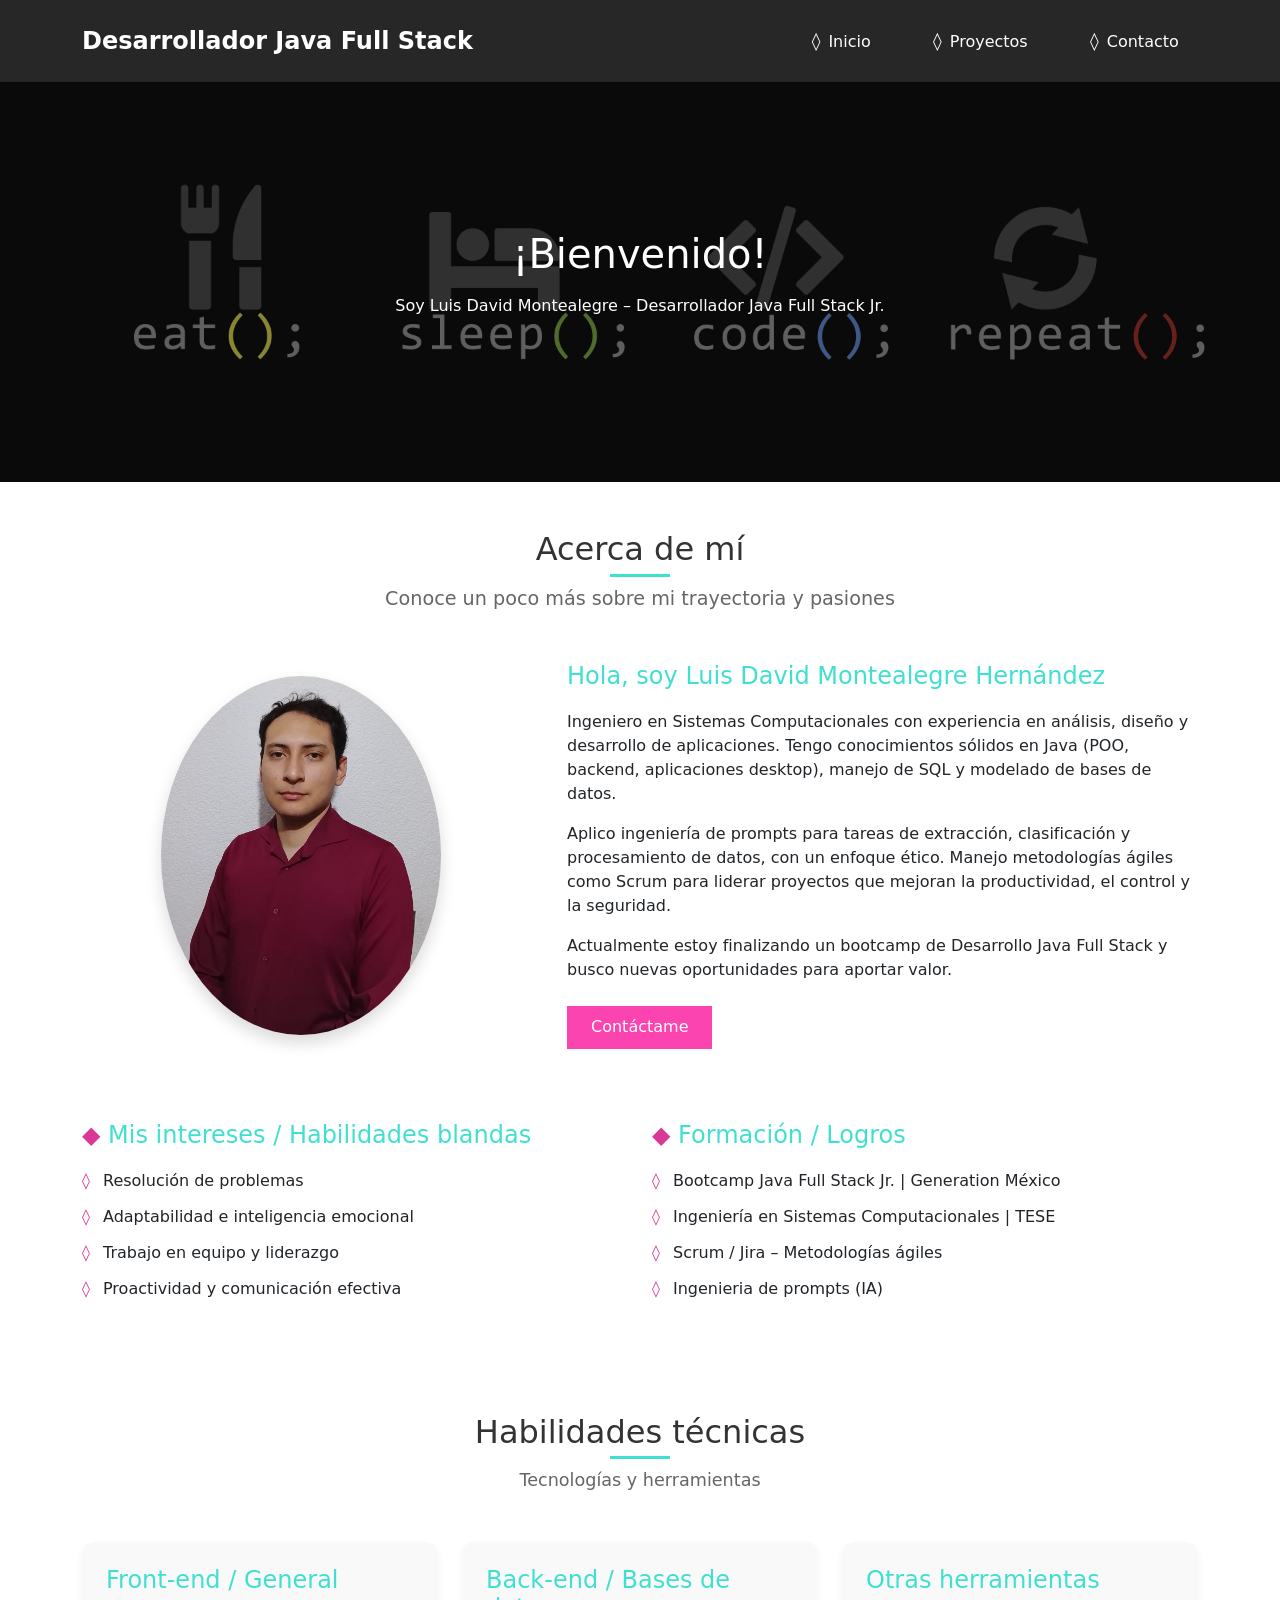
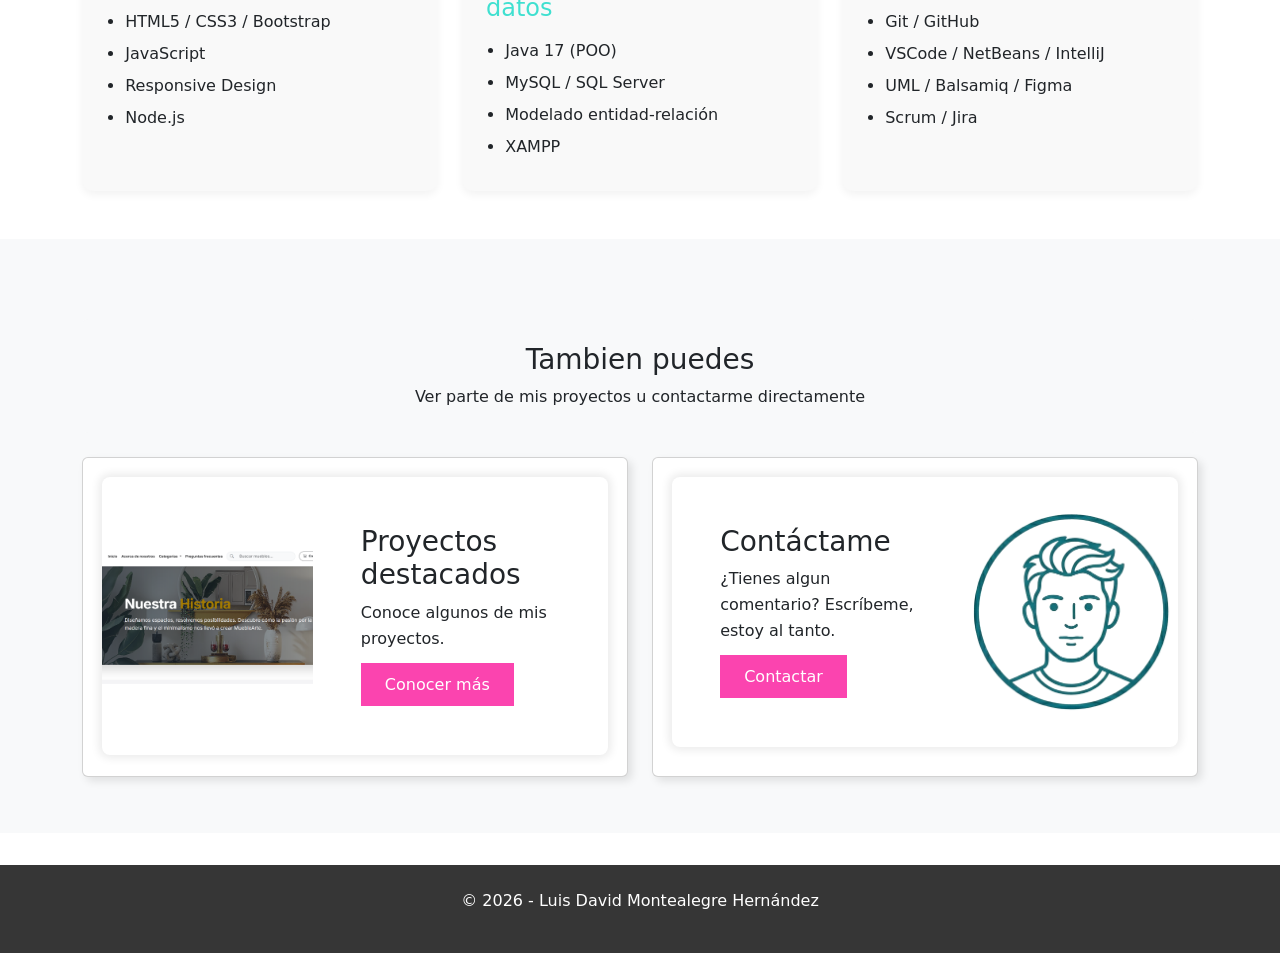
==== index.html @ b94bd550 "Primer commit Primera implementación del portafolio" ====
<!DOCTYPE html>
<html lang="es">

<head>
    <meta charset="UTF-8">
    <meta name="viewport" content="width=device-width, initial-scale=1.0">
    <title>Luis David | Inicio</title>
    <!-- CSS base (común a todo el sitio) -->
    <link rel="stylesheet" href="/styles/base.css">
    <!-- CSS específico de la página de inicio -->
    <link rel="stylesheet" href="/styles/index.css">
    <!-- Bootstrap CSS -->
    <link href="https://cdn.jsdelivr.net/npm/bootstrap@5.3.8/dist/css/bootstrap.min.css" rel="stylesheet"
        integrity="sha384-sRIl4kxILFvY47J16cr9ZwB07vP4J8+LH7qKQnuqkuIAvNWLzeN8tE5YBujZqJLB" crossorigin="anonymous">
    <link rel="icon" type="image/x-icon" href="/assets/icon.png">
</head>

<body>
    <header class="site-header">
        <div class="container">
            <div class="logo-header">Desarrollador Java Full Stack</div>
            <button class="abrir-menu" aria-label="Abrir menú">☰</button>
            <nav class="nav">
                <button class="cerrar-menu" aria-label="Cerrar menú">×</button>
                <ul class="nav-menu">
                    <li><a href="/index.html">Inicio</a></li>
                    <li><a href="/pages/proyectos.html">Proyectos</a></li>
                    <li><a href="/pages/contacto.html">Contacto</a></li>
                </ul>
            </nav>
        </div>
    </header>

    <main class="main-content">
        <!-- Hero con imagen de fondo -->
        <section class="hero-section" style="background-image: url('/assets/hero.jpeg');">
            <div class="container">
                <h1>¡Bienvenido!</h1>
                <p>Soy Luis David Montealegre – Desarrollador Java Full Stack Jr.</p>
            </div>
        </section>

        <!-- Sección detallada de Acerca de mí (ancla) -->
        <section id="about-detalle" class="about-section">
            <div class="container">
                <div class="about-header text-center">
                    <h2>Acerca de mí</h2>
                    <p class="lead">Conoce un poco más sobre mi trayectoria y pasiones</p>
                </div>
                <div class="row align-items-center g-5">
                    <div class="col-md-5">
                        <img src="/assets/Me.jpg" alt="Mi foto" class="img-fluid rounded-circle shadow">
                    </div>
                    <div class="col-md-7">
                        <h3>Hola, soy Luis David Montealegre Hernández</h3>
                        <p>Ingeniero en Sistemas Computacionales con experiencia en análisis, diseño y desarrollo de
                            aplicaciones. Tengo conocimientos sólidos en Java (POO, backend, aplicaciones desktop),
                            manejo de SQL y modelado de bases de datos.</p>
                        <p>Aplico ingeniería de prompts para tareas de extracción, clasificación y procesamiento de
                            datos, con un enfoque ético. Manejo metodologías ágiles como Scrum para liderar proyectos
                            que mejoran la productividad, el control y la seguridad.</p>
                        <p>Actualmente estoy finalizando un bootcamp de Desarrollo Java Full Stack y busco nuevas
                            oportunidades para aportar valor.</p>
                        <div class="mt-4">
                            <a href="/pages/contacto.html" class="btn btn-primary">Contáctame</a>
                        </div>
                    </div>
                </div>
                <div class="row mt-5 pt-4">
                    <div class="col-md-6">
                        <h3><span class="diamante-b">◆</span> Mis intereses / Habilidades blandas</h3>
                        <ul class="list-unstyled">
                            <li><span class="diamante">◊</span> Resolución de problemas</li>
                            <li><span class="diamante">◊</span> Adaptabilidad e inteligencia emocional</li>
                            <li><span class="diamante">◊</span> Trabajo en equipo y liderazgo</li>
                            <li><span class="diamante">◊</span> Proactividad y comunicación efectiva</li>
                        </ul>
                    </div>
                    <div class="col-md-6">
                        <h3><span class="diamante-b">◆</span> Formación / Logros</h3>
                        <ul class="list-unstyled">
                            <li><span class="diamante">◊</span> Bootcamp Java Full Stack Jr. | Generation México</li>
                            <li><span class="diamante">◊</span> Ingeniería en Sistemas Computacionales | TESE</li>
                            <li><span class="diamante">◊</span> Scrum / Jira – Metodologías ágiles</li>
                            <li><span class="diamante">◊</span> Ingenieria de prompts (IA)</li>

                        </ul>
                    </div>
                </div>
            </div>
        </section>

        <!-- Sección detallada de Habilidades (ancla) -->
        <section id="skills-detalle" class="skills-section">
            <div class="container">
                <div class="section-header text-center">
                    <h2>Habilidades técnicas</h2>
                    <p>Tecnologías y herramientas</p>
                </div>
                <div class="row g-4">
                    <div class="col-md-4">
                        <div class="skill-card">
                            <h3>Front-end / General</h3>
                            <ul>
                                <li>HTML5 / CSS3 / Bootstrap</li>
                                <li>JavaScript</li>
                                <li>Responsive Design</li>
                                <li>Node.js</li>
                            </ul>
                        </div>
                    </div>
                    <div class="col-md-4">
                        <div class="skill-card">
                            <h3>Back-end / Bases de datos</h3>
                            <ul>
                                <li>Java 17 (POO)</li>
                                <li>MySQL / SQL Server</li>
                                <li>Modelado entidad‑relación</li>
                                <li>XAMPP</li>
                            </ul>
                        </div>
                    </div>
                    <div class="col-md-4">
                        <div class="skill-card">
                            <h3>Otras herramientas</h3>
                            <ul>
                                <li>Git / GitHub</li>
                                <li>VSCode / NetBeans / IntelliJ</li>
                                <li>UML / Balsamiq / Figma</li>
                                <li>Scrum / Jira</li>
                            </ul>
                        </div>
                    </div>
                </div>
            </div>
        </section>

        <!-- Grid de tarjetas (enlace a proyectos y a contacto) -->
        <section class="grid-section">
            <div class="container">
                <div class="about-extra mt-5 p-4 bg-light rounded">
                    <h3 class="text-center">Tambien puedes</h3>
                    <p class="text-center mb-0">Ver parte de mis proyectos u contactarme directamente</p>
                </div>
                <div class="grid">
                    <!-- Card Proyectos (enlace a página externa) -->
                    <div class="card">
                        <div class="custom-card">
                            <div class="row g-0 align-items-center">
                                <div class="col-md-5">
                                    <img src="/assets/MuebleArte1a.png" alt="Proyectos" class="img-fluid">
                                </div>
                                <div class="col-md-7 p-4 p-md-5">
                                    <h3>Proyectos destacados</h3>
                                    <div class="card-text">
                                        <p>Conoce algunos de mis proyectos.</p>
                                    </div>
                                    <a href="/pages/proyectos.html" class="btn btn-primary">Conocer más</a>
                                </div>
                            </div>
                        </div>
                    </div>
                    <!-- Card Contáctame (enlace a contacto.html) -->
                    <div class="card">
                        <div class="custom-card">
                            <div class="row g-0 align-items-center">
                                <div class="col-md-7 order-md-1 p-4 p-md-5">
                                    <h3>Contáctame</h3>
                                    <div class="card-text">
                                        <p>¿Tienes algun comentario? Escríbeme, estoy al tanto.</p>
                                    </div>
                                    <a href="/pages/contacto.html" class="btn btn-primary">Contactar</a>
                                </div>
                                <div class="col-md-5 order-md-2">
                                    <img src="/assets/acerca-de.png" alt="Contacto" class="img-fluid">
                                </div>
                            </div>
                        </div>
                    </div>
                </div>
            </div>
        </section>
    </main>

    <footer class="site-footer">
        <div class="container">
            <p>&copy; 2026 - Luis David Montealegre Hernández</p>
        </div>
    </footer>

    <!-- JavaScript propio -->
    <script src="/scripts/script.js"></script>
    <!-- Bootstrap JS -->
    <script src="https://cdn.jsdelivr.net/npm/bootstrap@5.3.8/dist/js/bootstrap.bundle.min.js"
        integrity="sha384-FKyoEForCGlyvwx9Hj09JcYn3nv7wiPVlz7YYwJrWVcXK/BmnVDxM+D2scQbITxI"
        crossorigin="anonymous"></script>
</body>

</html>
---- styles/base.css ----
/* ===============================================
   base.css - Estilos comunes a todo el sitio
   =============================================== */

/* ---------- GLOBALES ---------- */
* {
    margin: 0;
    padding: 0;
    box-sizing: border-box;
}

body {
    font-family: system-ui, 'Segoe UI', Roboto, sans-serif;
    line-height: 1.5;
    color: #333;
    background-color: #fff;
}

.container {
    max-width: 1200px;
    margin: 0 auto;
    padding: 0 1rem;
}

/* ---------- HEADER FIJO ---------- */
.site-header {
    background-color: #191919ef;
    padding: 1rem 0;
    position: sticky;
    top: 0;
    z-index: 1000;
    transition: box-shadow 0.2s;
}

.site-header .container {
    display: flex;
    justify-content: space-between;
    align-items: center;
    flex-wrap: wrap;
    gap: 1rem;
}

.logo-header {
    color: white;
    font-size: 1.5rem;
    font-weight: bold;
}

/* ---------- NAVEGACIÓN (escritorio) ---------- */

.nav-menu {
    display: flex;
    list-style: none;
    gap: 1.5rem;
    flex-wrap: wrap;
    margin: 0;
    padding: 0;
}

/* Botones cuadrados con diamante */
.nav-menu li a {
    display: inline-block;
    padding: 0.75rem 1.2rem;
    background-color: transparent;
    color: white;
    text-decoration: none;
    border-radius: 0;          /* cuadrados */
    transition: all 0.3s ease;
    font-weight: 500;
}

/* Diamante hueco cuadrado antes del texto */
.nav-menu li a::before {
    content: "◊";
    display: inline-block;
    margin-right: 0.5rem;
    font-size: 1.1rem;
    transition: transform 0.3s ease;
    color: white;
}

/* Hover: fondo azul agua + diamante gira 90° */
.nav-menu li a:hover {
    background-color: #40e0d0;
    color: white;
}

.nav-menu li a:hover::before {
    transform: rotate(90deg);
}
.diamante {
    color: rgb(218, 56, 151);       
    font-weight: normal;
    margin-right: 0.5rem;    
    font-size: 1rem;
    display: inline-block;  
}
.diamante-b{
    color: rgb(218, 56, 151);       

}
/* ---------- MENÚ HAMBURGUESA (móvil) ---------- */
.abrir-menu,
.cerrar-menu {
    display: none;
    background: none;
    border: none;
    font-size: 2rem;
    cursor: pointer;
    line-height: 1;
    padding: 0.5rem;
    color: white;
    transition: transform 0.2s, opacity 0.2s;
}

.abrir-menu:hover,
.cerrar-menu:hover {
    transform: scale(1.05);
    opacity: 0.9;
}

/* Breakpoint: pantallas <= 993px */
@media screen and (max-width: 993px) {
    .abrir-menu,
    .cerrar-menu {
        display: block;
    }

    .cerrar-menu {
        align-self: flex-end;
        margin-bottom: 1rem;
        font-size: 1.8rem;
        font-weight: 300;      /* apariencia más fina */
    }

    .nav {
        opacity: 0;
        visibility: hidden;
        display: flex;
        flex-direction: column;
        position: fixed;
        top: 0;
        right: 0;
        bottom: 0;
        background-color: #191919dc;
        padding: 2rem 1.5rem;
        box-shadow: 0 0 0 100vmax rgba(0, 0, 0, 0.5);
        z-index: 1001;         /* por encima del header */
        transition: opacity 0.3s ease, visibility 0.3s ease;
        width: min(80%, 300px);
        overflow-y: auto;
    }

    .nav.visible {
        opacity: 1;
        visibility: visible;
    }

    .nav-menu {
        flex-direction: column;
        gap: 0.5rem;
        width: 100%;
    }

    .nav-menu li a {
        display: block;
        width: 100%;
        text-align: center;
        background-color: transparent;
        padding: 0.75rem;
        color: white;
        font-size: 1.2rem;
    }

    .nav-menu li a:hover {
        background-color: #40e0d0;
    }

    /* Bloquear scroll cuando el menú está abierto */
    body.menu-abierto {
        overflow: hidden;
    }
}

/* ---------- BOTONES MAGENTA (base) ---------- */
/* Botón genérico magenta cuadrado */
.btn {
    display: inline-block;
    background-color: rgb(251, 68, 175);
    color: #ffffff;
    padding: 0.6rem 1.5rem;
    text-decoration: none;
    border-radius: 0;          /* cuadrado */
    border: none;
    cursor: pointer;
    transition: all 0.3s ease;
    font-weight: 500;
    text-align: center;
}
.btn.btn {
    display: inline-block;
    background-color: rgb(251, 68, 175);
    color: #ffffff;
    padding: 0.6rem 1.5rem;
    text-decoration: none;
    border-radius: 0;          /* cuadrado */
    border: none;
    cursor: pointer;
    transition: all 0.3s ease;
    font-weight: 500;
    text-align: center;
}

.btn:hover {
    background-color: rgb(218, 56, 151);
    transform: scale(1.02);
}

/* Variante primary (mismo estilo, útil para consistencia) */
.btn-primary {
    background-color: rgb(251, 68, 175);
    color: white;
}
.btn.btn-primary {
    background-color: rgb(251, 68, 175);
    color: white;
}

.btn-primary:hover {
    background-color: rgb(218, 56, 151);
    transform: scale(1.02);
}
.btn.btn-primary:hover {
    background-color: rgb(218, 56, 151);
    transform: scale(1.02);
}

/* Botón especial para descarga de CV (puede tener icono) */
.btn-download {
    background-color: rgb(251, 68, 175);
    color: white;
    padding: 0.6rem 1.2rem;
    font-size: 0.95rem;
}

.btn-download:hover {
    background-color: rgb(218, 56, 151);
    transform: scale(1.02);
}

/* ---------- FOOTER ---------- */
.site-footer {
    background-color: #000000c9;
    color: white;
    text-align: center;
    padding: 1.5rem 0;
    margin-top: 2rem;
}

/* ---------- UTILIDADES ---------- */
.text-center {
    text-align: center;
}
---- styles/index.css ----
/* ===============================================
   index.css - Estilos específicos de la página de inicio
   =============================================== */

/* ---------- HERO SECTION ---------- */
.hero-section {
    background-size: cover;
    background-position: center;
    background-repeat: no-repeat;
    min-height: 400px;
    padding: 4rem 0;
    position: relative;
    display: flex;
    align-items: center;
}

/* Capa oscura para mejorar legibilidad del texto */
.hero-section::before {
    content: "";
    position: absolute;
    top: 0;
    left: 0;
    width: 100%;
    height: 100%;
    background: rgba(0, 0, 0, 0.4);
    z-index: 0;
}

.hero-section .container {
    position: relative;
    z-index: 1;
    color: white;
    text-align: center;
}

.hero-section h1 {
    font-size: clamp(1.8rem, 5vw, 2.5rem);
    margin-bottom: 1rem;
}

/* ---------- SECCIÓN ACERCA DE MÍ ---------- */
.about-section {
    padding: 3rem 0;
    background-color: #fff;
}

.about-header {
    margin-bottom: 3rem;
}

.about-header h2 {
    font-size: 2rem;
    color: #333;
    position: relative;
    display: inline-block;
    padding-bottom: 0.5rem;
}

.about-header h2::after {
    content: '';
    position: absolute;
    bottom: 0;
    left: 50%;
    transform: translateX(-50%);
    width: 60px;
    height: 3px;
    background-color: #40e0d0;
}

.about-header .lead {
    color: #666;
    font-size: 1.2rem;
}

.about-section h3 {
    color: #40e0d0;
    margin-bottom: 1.2rem;
    font-size: 1.5rem;
}

.about-section ul li {
    margin-bottom: 0.75rem;
}

.about-section .btn-primary {
    background-color: rgb(251, 68, 175);
    border: none;
    color: white;
    padding: 0.6rem 1.5rem;
    border-radius: 0;
    transition: all 0.3s;
}

.about-section .btn-primary:hover {
    background-color: rgb(218, 56, 151);
    transform: scale(1.02);
}

/* Imagen de perfil redonda (limitado a about-section para no afectar Bootstrap) */
.about-section .rounded-circle {
    border-radius: 50% !important;
    object-fit: cover;
    width: 100%;
    max-width: 280px;
    display: block;
    margin: 0 auto;
}

/* Fondo claro personalizado */
.about-section .bg-light {
    background-color: #ecf0f1 !important;
}

.about-extra {
    border-radius: 12px;
}

/* ---------- GRID DE TARJETAS (original) ---------- */
.grid-section {
    padding: 2rem 0;
    background-color: #f8f9fa;
}

.grid {
    display: grid;
    grid-template-columns: repeat(auto-fit, minmax(280px, 1fr));
    gap: 1.5rem;
    margin: 1.5rem 0;
}

.card {
    background-color: #f9f9f9;
    border-radius: 12px;
    padding: 1.2rem;
    box-shadow: 4px 4px 8px rgba(0, 0, 0, 0.1);
    transition: transform 0.2s, box-shadow 0.2s;
    max-width: 680px;
    width: 100%;
    margin-left: auto;
    margin-right: auto;
}

.card:hover {
    transform: translateY(-5px);
    box-shadow: 6px 6px 12px rgba(0, 0, 0, 0.15);
}

.custom-card {
    background: #fff;
    border-radius: 0.5rem;
    overflow: hidden;
    box-shadow: 0 0 0.5rem 0.2rem rgba(0, 0, 0, 0.08);
    margin-bottom: 0.1rem;
    padding-bottom: 1px;
}


.card-text {
    line-height: 1.6;
}

.card-text p {
    margin-bottom: 0.75rem;
}

/* Imágenes dentro de las tarjetas */
.custom-card img {
    max-height: 200px;
    width: auto;
    max-width: 100%;
    object-fit: cover;
    object-position: center;
    display: block;
    margin: 0 auto;
}

/* Centrar verticalmente las columnas de imagen en las tarjetas */
.custom-card .row .col-md-5,
.custom-card .row .col-md-5.order-md-2 {
    display: flex;
    align-items: center;
    justify-content: center;
}

/* ---------- SECCIÓN HABILIDADES ---------- */
.skills-section {
    padding: 3rem 0;
    background-color: #ffffff;
}

.section-header {
    margin-bottom: 3rem;
}

.section-header h2 {
    font-size: 2rem;
    color: #333;
    position: relative;
    display: inline-block;
    padding-bottom: 0.5rem;
}

.section-header h2::after {
    content: '';
    position: absolute;
    bottom: 0;
    left: 50%;
    transform: translateX(-50%);
    width: 60px;
    height: 3px;
    background-color: #40e0d0;
}

.section-header p {
    color: #666;
    font-size: 1.1rem;
}

.skill-card {
    background: #f9f9f9;
    padding: 1.5rem;
    border-radius: 12px;
    box-shadow: 0 4px 8px rgba(0, 0, 0, 0.05);
    transition: transform 0.2s, box-shadow 0.2s;
    height: 100%;
}

.skill-card:hover {
    transform: translateY(-5px);
    box-shadow: 0 8px 16px rgba(0, 0, 0, 0.1);
}

.skill-card h3 {
    color: #40e0d0;
    margin-bottom: 1rem;
    font-size: 1.5rem;
}

.skill-card ul {
    padding-left: 1.2rem;
    margin-bottom: 0;
}

.skill-card li {
    margin-bottom: 0.5rem;
}

/* ---------- RESPONSIVE AJUSTES ---------- */
@media (max-width: 768px) {
    .grid {
        gap: 1rem;
    }
    .card {
        max-width: 100%;
        margin: 0;
    }
    .hero-section {
        min-height: 300px;
        padding: 2rem 0;
    }
    .about-section .row {
        text-align: center;
    }
    .about-section .rounded-circle {
        margin-bottom: 1.5rem;
    }
    .skill-card {
        margin-bottom: 1rem;
    }
}
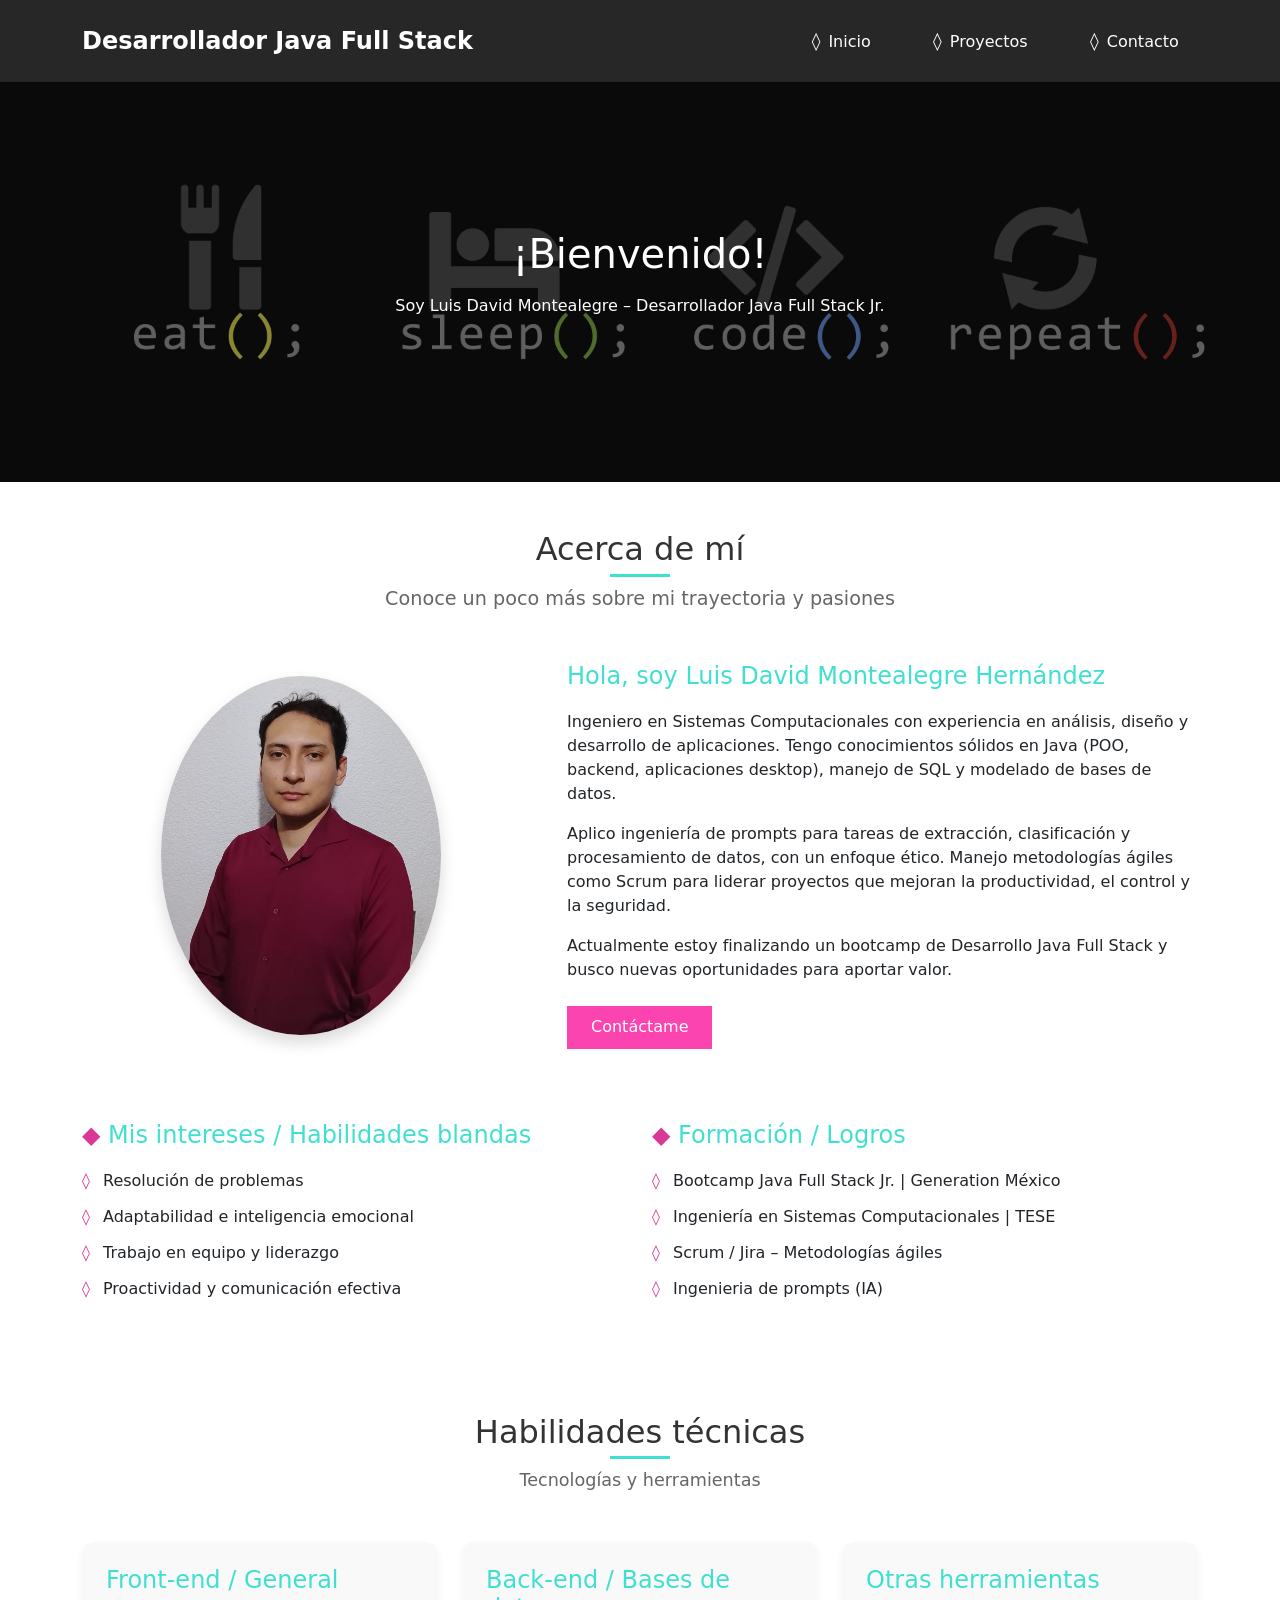
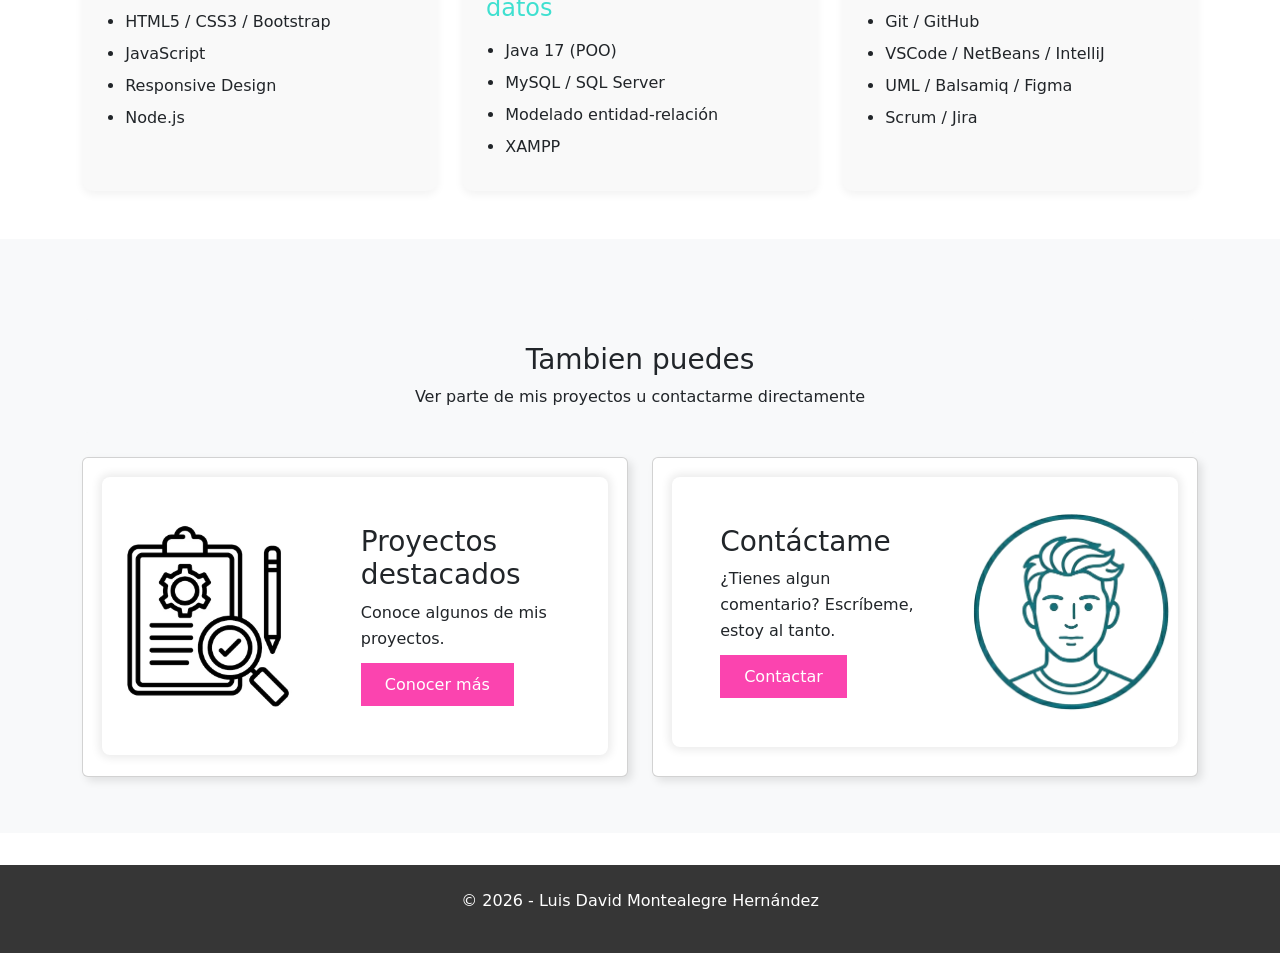
==== commit 800fc5c7: "Actualización de CV" ====
--- a/index.html
+++ b/index.html
@@ -148,7 +148,7 @@
                         <div class="custom-card">
                             <div class="row g-0 align-items-center">
                                 <div class="col-md-5">
-                                    <img src="/assets/MuebleArte1a.png" alt="Proyectos" class="img-fluid">
+                                    <img src="/assets/proyecto_icono.avif" alt="Proyectos" class="img-fluid">
                                 </div>
                                 <div class="col-md-7 p-4 p-md-5">
                                     <h3>Proyectos destacados</h3>
--- a/styles/base.css
+++ b/styles/base.css
@@ -260,4 +260,5 @@
 /* ---------- UTILIDADES ---------- */
 .text-center {
     text-align: center;
-}+}
+
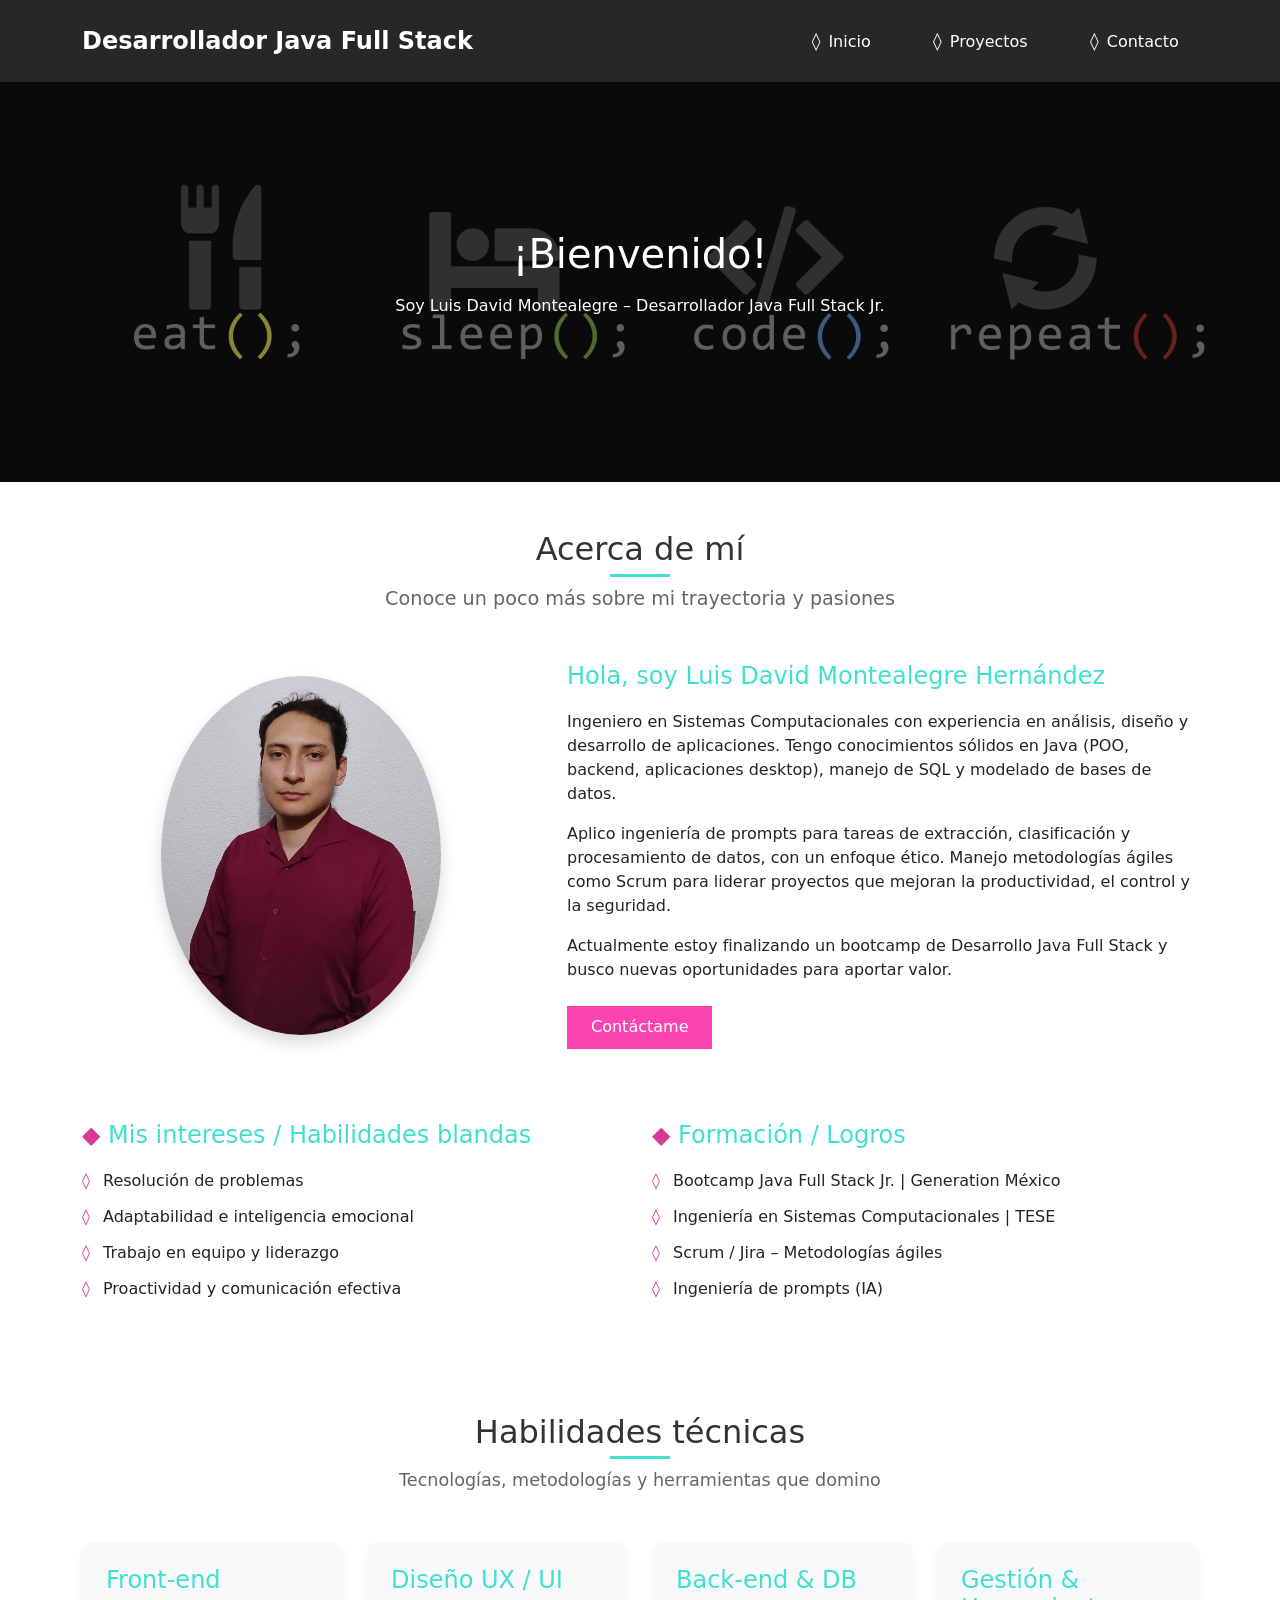
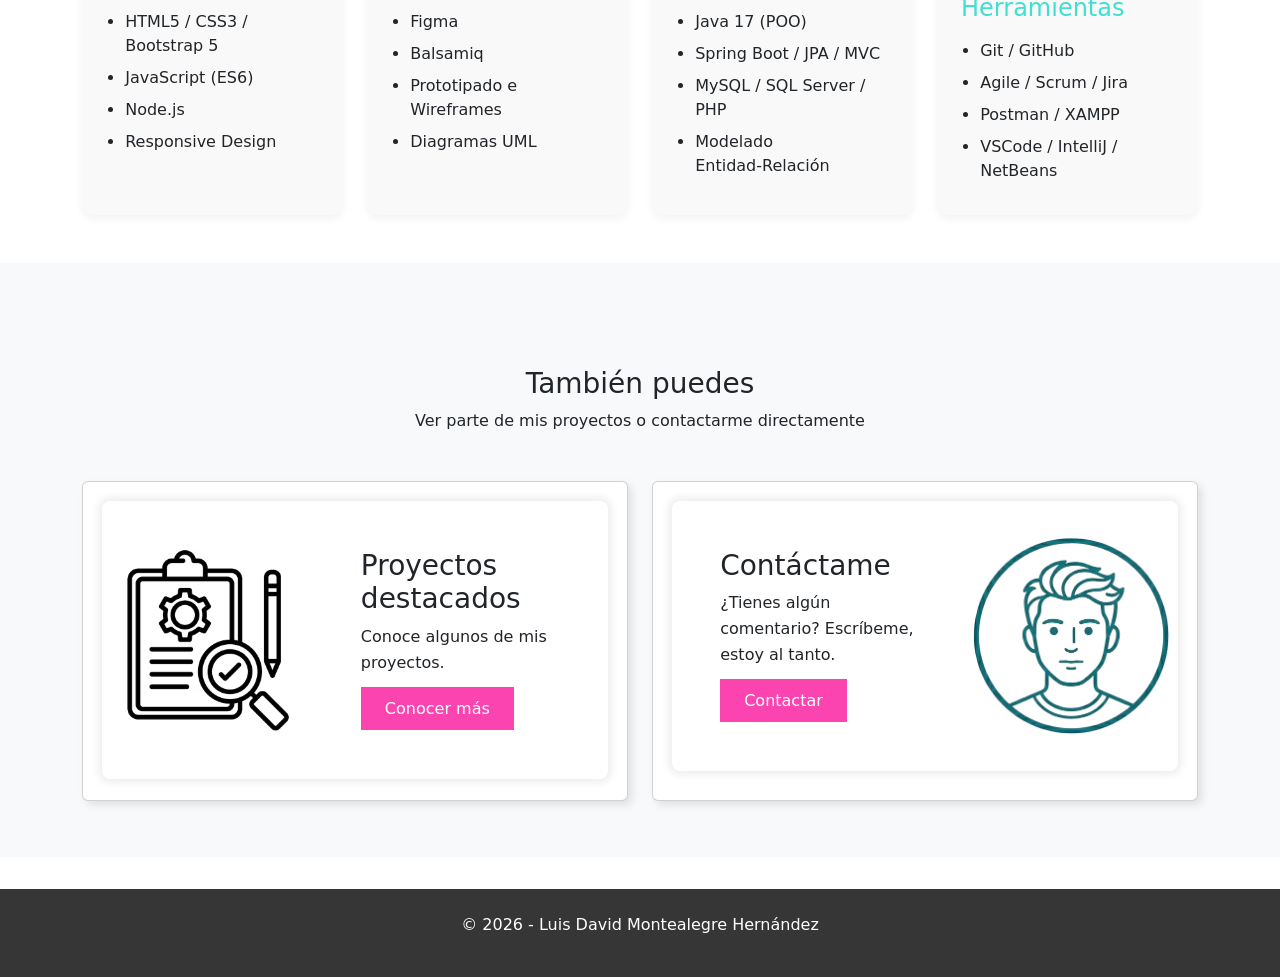
==== commit 8dd8bd59: "Se actualizo el estado de mueblearte y se añadieron habilidades tecnicas" ====
--- a/index.html
+++ b/index.html
@@ -16,6 +16,7 @@
 </head>
 
 <body>
+    <!-- ================= HEADER ================= -->
     <header class="site-header">
         <div class="container">
             <div class="logo-header">Desarrollador Java Full Stack</div>
@@ -32,7 +33,7 @@
     </header>
 
     <main class="main-content">
-        <!-- Hero con imagen de fondo -->
+        <!-- ================= HERO SECTION ================= -->
         <section class="hero-section" style="background-image: url('/assets/hero.jpeg');">
             <div class="container">
                 <h1>¡Bienvenido!</h1>
@@ -40,7 +41,7 @@
             </div>
         </section>
 
-        <!-- Sección detallada de Acerca de mí (ancla) -->
+        <!-- ================= ACERCA DE MÍ ================= -->
         <section id="about-detalle" class="about-section">
             <div class="container">
                 <div class="about-header text-center">
@@ -82,68 +83,82 @@
                             <li><span class="diamante">◊</span> Bootcamp Java Full Stack Jr. | Generation México</li>
                             <li><span class="diamante">◊</span> Ingeniería en Sistemas Computacionales | TESE</li>
                             <li><span class="diamante">◊</span> Scrum / Jira – Metodologías ágiles</li>
-                            <li><span class="diamante">◊</span> Ingenieria de prompts (IA)</li>
-
+                            <li><span class="diamante">◊</span> Ingeniería de prompts (IA)</li>
                         </ul>
                     </div>
                 </div>
             </div>
         </section>
 
-        <!-- Sección detallada de Habilidades (ancla) -->
+        <!-- ================= HABILIDADES TÉCNICAS ================= -->
         <section id="skills-detalle" class="skills-section">
             <div class="container">
                 <div class="section-header text-center">
                     <h2>Habilidades técnicas</h2>
-                    <p>Tecnologías y herramientas</p>
+                    <p>Tecnologías, metodologías y herramientas que domino</p>
                 </div>
                 <div class="row g-4">
-                    <div class="col-md-4">
-                        <div class="skill-card">
-                            <h3>Front-end / General</h3>
-                            <ul>
-                                <li>HTML5 / CSS3 / Bootstrap</li>
-                                <li>JavaScript</li>
+                    <!-- Tarjeta 1: Front-end -->
+                    <div class="col-md-6 col-lg-3">
+                        <div class="skill-card">
+                            <h3>Front-end</h3>
+                            <ul>
+                                <li>HTML5 / CSS3 / Bootstrap 5</li>
+                                <li>JavaScript (ES6)</li>
+                                <li>Node.js</li>
                                 <li>Responsive Design</li>
-                                <li>Node.js</li>
-                            </ul>
-                        </div>
-                    </div>
-                    <div class="col-md-4">
-                        <div class="skill-card">
-                            <h3>Back-end / Bases de datos</h3>
+                            </ul>
+                        </div>
+                    </div>
+                    <!-- Tarjeta 2: Diseño UX/UI -->
+                    <div class="col-md-6 col-lg-3">
+                        <div class="skill-card">
+                            <h3>Diseño UX / UI</h3>
+                            <ul>
+                                <li>Figma</li>
+                                <li>Balsamiq</li>
+                                <li>Prototipado e Wireframes</li>
+                                <li>Diagramas UML</li>
+                            </ul>
+                        </div>
+                    </div>
+                    <!-- Tarjeta 3: Back-end & Bases de Datos -->
+                    <div class="col-md-6 col-lg-3">
+                        <div class="skill-card">
+                            <h3>Back-end & DB</h3>
                             <ul>
                                 <li>Java 17 (POO)</li>
-                                <li>MySQL / SQL Server</li>
-                                <li>Modelado entidad‑relación</li>
-                                <li>XAMPP</li>
-                            </ul>
-                        </div>
-                    </div>
-                    <div class="col-md-4">
-                        <div class="skill-card">
-                            <h3>Otras herramientas</h3>
+                                <li>Spring Boot / JPA / MVC</li>
+                                <li>MySQL / SQL Server / PHP</li>
+                                <li>Modelado Entidad‑Relación</li>
+                            </ul>
+                        </div>
+                    </div>
+                    <!-- Tarjeta 4: Herramientas & Gestión -->
+                    <div class="col-md-6 col-lg-3">
+                        <div class="skill-card">
+                            <h3>Gestión & Herramientas</h3>
                             <ul>
                                 <li>Git / GitHub</li>
-                                <li>VSCode / NetBeans / IntelliJ</li>
-                                <li>UML / Balsamiq / Figma</li>
-                                <li>Scrum / Jira</li>
-                            </ul>
-                        </div>
-                    </div>
-                </div>
-            </div>
-        </section>
-
-        <!-- Grid de tarjetas (enlace a proyectos y a contacto) -->
+                                <li>Agile / Scrum / Jira</li>
+                                <li>Postman / XAMPP</li>
+                                <li>VSCode / IntelliJ / NetBeans</li>
+                            </ul>
+                        </div>
+                    </div>
+                </div>
+            </div>
+        </section>
+
+        <!-- ================= GRID DE TARJETAS DE ENLACE ================= -->
         <section class="grid-section">
             <div class="container">
                 <div class="about-extra mt-5 p-4 bg-light rounded">
-                    <h3 class="text-center">Tambien puedes</h3>
-                    <p class="text-center mb-0">Ver parte de mis proyectos u contactarme directamente</p>
+                    <h3 class="text-center">También puedes</h3>
+                    <p class="text-center mb-0">Ver parte de mis proyectos o contactarme directamente</p>
                 </div>
                 <div class="grid">
-                    <!-- Card Proyectos (enlace a página externa) -->
+                    <!-- Card Proyectos -->
                     <div class="card">
                         <div class="custom-card">
                             <div class="row g-0 align-items-center">
@@ -160,14 +175,14 @@
                             </div>
                         </div>
                     </div>
-                    <!-- Card Contáctame (enlace a contacto.html) -->
+                    <!-- Card Contáctame -->
                     <div class="card">
                         <div class="custom-card">
                             <div class="row g-0 align-items-center">
                                 <div class="col-md-7 order-md-1 p-4 p-md-5">
                                     <h3>Contáctame</h3>
                                     <div class="card-text">
-                                        <p>¿Tienes algun comentario? Escríbeme, estoy al tanto.</p>
+                                        <p>¿Tienes algún comentario? Escríbeme, estoy al tanto.</p>
                                     </div>
                                     <a href="/pages/contacto.html" class="btn btn-primary">Contactar</a>
                                 </div>
@@ -182,6 +197,7 @@
         </section>
     </main>
 
+    <!-- ================= FOOTER ================= -->
     <footer class="site-footer">
         <div class="container">
             <p>&copy; 2026 - Luis David Montealegre Hernández</p>
